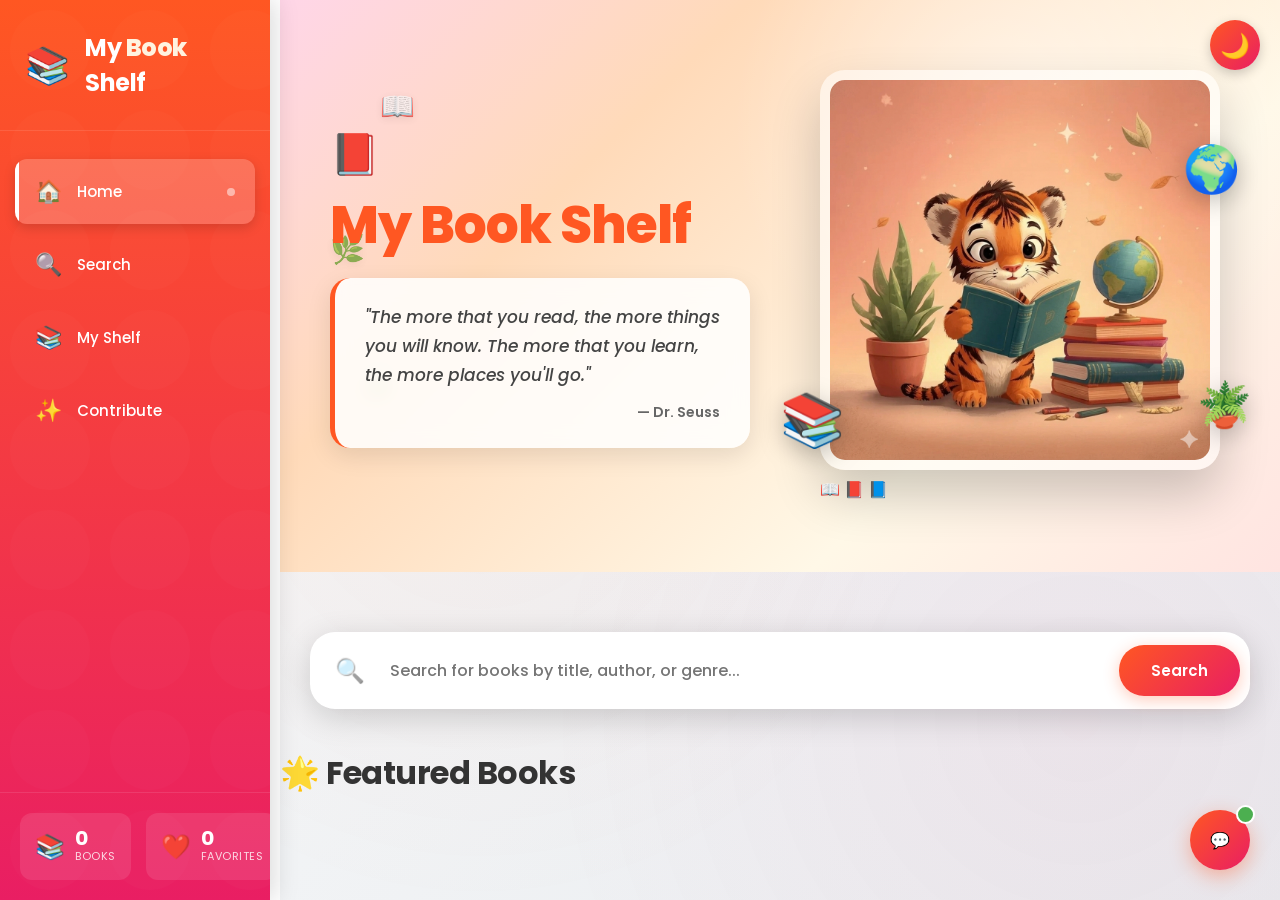
==== public/index.html @ 21d60a9b "Books" ====
<!DOCTYPE html>
<html lang="en">
<head>
    <meta charset="UTF-8">
    <meta name="viewport" content="width=device-width, initial-scale=1.0">
    <meta name="description" content="My Book Shelf - Explore diverse collection of books and digital resources">
    <meta name="theme-color" content="#ff5722">
    <title>My Book Shelf - Discover & Read Books</title>
    <link rel="stylesheet" href="\public\css\style.css">
    <link rel="preconnect" href="https://fonts.googleapis.com">
    <link rel="preconnect" href="https://fonts.gstatic.com" crossorigin>
    <link href="https://fonts.googleapis.com/css2?family=Poppins:wght@300;400;500;600;700;800&display=swap" rel="stylesheet">
</head>
<body>
    <!-- Sidebar -->
    <nav class="sidebar" id="sidebar" role="navigation" aria-label="Main navigation">
        <div class="sidebar-header">
            <div class="logo-container">
                <span class="logo-icon">📚</span>
                <h2>My <span>Book</span> Shelf</h2>
            </div>
        </div>
        
        <ul class="nav-menu">
            <li id="home-button" role="button" tabindex="0" class="nav-item">
                <span class="nav-icon">🏠</span>
                <span class="nav-text">Home</span>
                <span class="nav-indicator"></span>
            </li>
            <li id="Search" role="button" tabindex="0" class="nav-item">
                <span class="nav-icon">🔍</span>
                <span class="nav-text">Search</span>
                <span class="nav-indicator"></span>
            </li>
            <li id="My Shelf" role="button" tabindex="0" class="nav-item">
                <span class="nav-icon">📚</span>
                <span class="nav-text">My Shelf</span>
                <span class="nav-indicator"></span>
            </li>
            <li id="Contribute" role="button" tabindex="0" class="nav-item" onclick="window.location.href='contribute.html'">
                <span class="nav-icon">✨</span>
                <span class="nav-text">Contribute</span>
                <span class="nav-indicator"></span>
            </li>
        </ul>
        <div class="sidebar-footer">
            <div class="user-stats">
                <div class="stat-item">
                    <span class="stat-icon">📚</span>
                    <div>
                        <p class="stat-value" id="books-count">0</p>
                        <p class="stat-label">Books</p>
                    </div>
                </div>
                <div class="stat-item">
                    <span class="stat-icon">❤️</span>
                    <div>
                        <p class="stat-value" id="favorites-count">0</p>
                        <p class="stat-label">Favorites</p>
                    </div>
                </div>
            </div>
        </div>
    </nav>

    <!-- Main Content -->
    <main class="main-content">
        <!-- Hero Banner -->
        <section class="hero-banner">
            <!-- <div class="sparkle-particles">
                <span class="particle p1">✨</span>
                <span class="particle p2">⭐</span>
                <span class="particle p3">✨</span>
                <span class="particle p4">💫</span>
                <span class="particle p5">⭐</span>
                <span class="particle p6">✨</span>
                <span class="particle p7">💫</span>
                <span class="particle p8">✨</span>
            </div> -->
            <div class="floating-decor">
                <span class="float-icon book-float-1">📖</span>
                <span class="float-icon sparkle-1">✨</span>
                <span class="float-icon leaf-1">🍃</span>
                <span class="float-icon book-float-2">📚</span>
                <span class="float-icon sparkle-2">⭐</span>
                <span class="float-icon leaf-2">🌿</span>
            </div>
            <div class="hero-content">
                <div class="hero-icon">📕</div>
                <h1>My Book Shelf</h1>
                <div class="hero-quote-card">
                    <p class="hero-quote">"The more that you read, the more things you will know. The more that you learn, the more places you'll go."</p>
                    <p class="hero-author">— Dr. Seuss</p>
                </div>
            </div>
            <div class="hero-illustration">
                <div class="magical-archway">
                    <div class="archway-glow"></div>
                    <div class="tiger-container">
                        <img src="\img\tiger.jpg" alt="Cute tiger reading" class="tiger-mascot">
                        <div class="decoration-items">
                            <div class="book-stack">📚</div>
                            <div class="globe">🌍</div>
                            <div class="plant">🪴</div>
                        </div>
                        <div class="floating-books">
                            <span class="fb1">📖</span>
                            <span class="fb2">📕</span>
                            <span class="fb3">📘</span>
                        </div>
                    </div>
                </div>
            </div>
        </section>

        <!-- Header -->
        <header class="header">
            <div class="mobile-nav">
                <a href="index.html" class="mobile-nav-btn">🏠 Home</a>
                <a href="my-shelf.html" class="mobile-nav-btn">📚 My Shelf</a>
                <a href="contribute.html" class="mobile-nav-btn">✨ Contribute</a>
            </div>
            <div class="quote">
                <p>"Welcome to Read Me! Explore our diverse collection of books and digital resources, and enjoy a space dedicated to learning, research, and discovery. Happy reading!"</p>
                <span>- Walt Disney</span>
            </div>
        </header>

        <!-- Search Box -->
        <section class="search-box" role="search">
            <div class="search-container">
                <span class="search-icon">🔍</span>
                <input 
                    type="text" 
                    id="search-input" 
                    placeholder="Search for books by title, author, or genre..."
                    aria-label="Search for books"
                >
                <button id="search-button" aria-label="Search">
                    <span>Search</span>
                    <span class="btn-glow"></span>
                </button>
            </div>
        </section>

        <!-- Books Section -->
        <section class="book-section">
            <div class="section-header">
                <h3>🌟 Featured Books</h3>
                <div class="view-toggle">
                    <button class="view-btn active" data-view="grid" title="Grid View">
                        <span>☷️</span>
                    </button>
                    <button class="view-btn" data-view="list" title="List View">
                        <span>☰</span>
                    </button>
                </div>
            </div>
            <div class="books" id="book-container" role="list"></div>
        </section>
    </main>

    <!-- Chatbot Container -->
    <aside class="chatbot-container" id="chatbot-container" role="complementary" aria-label="Book recommendation chatbot">
        <div class="chatbot-header">
            <h4>📖 Book Bot</h4>
            <button id="close-chatbot" aria-label="Close chatbot">×</button>
        </div>
        <div class="chatbot-body" id="chatbot-body">
            <div class="chatbot-message bot">
                👋 Hello! Please select a genre to explore books:
            </div>
            <div id="genre-options" class="genre-options" role="list">
                <!-- Genre buttons dynamically added here -->
            </div>
        </div>
        <div class="chatbot-input-container">
            <input type="text" id="chatbot-input" placeholder="Ask me about books..." aria-label="Chat input">
            <button id="chatbot-send" aria-label="Send message">➤</button>
        </div>
    </aside>

    <!-- Chatbot Toggle Button -->
    <button id="chatbot-toggle" aria-label="Open book recommendation chatbot">💬</button>

    <!-- Dark Mode Toggle -->
    <button id="dark-mode-toggle" class="dark-mode-toggle" aria-label="Toggle dark mode">🌙</button>

    <!-- Quick Actions Menu -->
    <div class="quick-actions" id="quick-actions">
        <button class="quick-action-btn" id="filter-btn" title="Filter Books">
            <span>🔍</span>
        </button>
        <button class="quick-action-btn" id="view-favorites-btn" title="View Favorites">
            <span>❤️</span>
        </button>
        <button class="quick-action-btn" id="random-book-btn" title="Random Book">
            <span>🎲</span>
        </button>
    </div>

    <!-- Book Preview Modal -->
    <div class="modal" id="book-modal">
        <div class="modal-content">
            <button class="modal-close" id="modal-close">&times;</button>
            <div class="modal-body" id="modal-body">
                <!-- Book details will be inserted here -->
            </div>
        </div>
    </div>

    <!-- Book Reader Modal -->
    <div class="book-reader-modal" id="book-reader-modal">
        <div class="book-reader-container">
            <div class="book-reader-header">
                <div class="book-reader-title" id="reader-book-title">Book Reader</div>
                <button class="book-reader-close" id="reader-close">&times;</button>
            </div>
            <div class="book-reader-content" id="reader-content">
                <!-- Full book content will be loaded here -->
            </div>
        </div>
    </div>

    <!-- Filter Panel -->
    <div class="filter-panel" id="filter-panel">
        <div class="filter-header">
            <h3>Filter Books</h3>
            <button id="close-filter">&times;</button>
        </div>
        <div class="filter-content">
            <div class="filter-group">
                <label>Sort By:</label>
                <select id="sort-select">
                    <option value="relevance">Relevance</option>
                    <option value="newest">Newest</option>
                    <option value="title">Title (A-Z)</option>
                </select>
            </div>
            <div class="filter-group">
                <label>Language:</label>
                <select id="language-select">
                    <option value="">All Languages</option>
                    <option value="en">English</option>
                    <option value="es">Spanish</option>
                    <option value="fr">French</option>
                </select>
            </div>
            <button class="apply-filter-btn" id="apply-filter">Apply Filters</button>
        </div>
    </div>

    <script src="script.js"></script>
    <script>
    window.addEventListener('load', function() {
        var container = document.getElementById('book-container');
        if (!container) return;
        setTimeout(function() {
            if (container.children.length === 0 || container.querySelector('.skeleton')) {
                var books = [
                    { id: 's1', title: 'The Midnight Library', author: 'Matt Haig', img: 'https://covers.openlibrary.org/b/id/10909258-M.jpg', link: 'https://openlibrary.org/works/OL20652688W' },
                    { id: 's2', title: 'Atomic Habits', author: 'James Clear', img: 'https://covers.openlibrary.org/b/id/10527843-M.jpg', link: 'https://openlibrary.org/works/OL17930368W' },
                    { id: 's3', title: 'Sapiens', author: 'Yuval Noah Harari', img: 'https://covers.openlibrary.org/b/id/8739161-M.jpg', link: 'https://openlibrary.org/works/OL17335652W' },
                    { id: 's4', title: 'Dune', author: 'Frank Herbert', img: 'https://covers.openlibrary.org/b/id/8231856-M.jpg', link: 'https://openlibrary.org/works/OL818020W' },
                    { id: 's5', title: 'The Great Gatsby', author: 'F. Scott Fitzgerald', img: 'https://covers.openlibrary.org/b/id/7222246-M.jpg', link: 'https://openlibrary.org/works/OL468431W' },
                    { id: 's6', title: '1984', author: 'George Orwell', img: 'https://covers.openlibrary.org/b/id/8575708-M.jpg', link: 'https://openlibrary.org/works/OL1168007W' },
                    { id: 's7', title: 'To Kill a Mockingbird', author: 'Harper Lee', img: 'https://covers.openlibrary.org/b/id/8228691-M.jpg', link: 'https://openlibrary.org/works/OL450749W' },
                    { id: 's8', title: 'Pride and Prejudice', author: 'Jane Austen', img: 'https://covers.openlibrary.org/b/id/8235657-M.jpg', link: 'https://openlibrary.org/works/OL66554W' },
                    { id: 's9', title: 'The Alchemist', author: 'Paulo Coelho', img: 'https://covers.openlibrary.org/b/id/8479576-M.jpg', link: 'https://openlibrary.org/works/OL16328948W' },
                    { id: 's10', title: 'Harry Potter', author: 'J.K. Rowling', img: 'https://covers.openlibrary.org/b/id/10521270-M.jpg', link: 'https://openlibrary.org/works/OL82563W' },
                    { id: 's11', title: 'The Hobbit', author: 'J.R.R. Tolkien', img: 'https://covers.openlibrary.org/b/id/8406786-M.jpg', link: 'https://openlibrary.org/works/OL262758W' },
                    { id: 's12', title: 'Educated', author: 'Tara Westover', img: 'https://covers.openlibrary.org/b/id/9256188-M.jpg', link: 'https://openlibrary.org/works/OL17756329W' },
                    { id: 's13', title: 'Brave New World', author: 'Aldous Huxley', img: 'https://covers.openlibrary.org/b/id/8406782-M.jpg', link: 'https://openlibrary.org/works/OL81350W' },
                    { id: 's14', title: 'The Da Vinci Code', author: 'Dan Brown', img: 'https://covers.openlibrary.org/b/id/8406784-M.jpg', link: 'https://openlibrary.org/works/OL16328949W' },
                    { id: 's15', title: 'Rich Dad Poor Dad', author: 'Robert Kiyosaki', img: 'https://covers.openlibrary.org/b/id/8739085-M.jpg', link: 'https://openlibrary.org/works/OL81624W' },
                    { id: 's16', title: 'Sherlock Holmes', author: 'Arthur Conan Doyle', img: 'https://covers.openlibrary.org/b/id/8231991-M.jpg', link: 'https://openlibrary.org/works/OL262759W' }
                ];
                container.innerHTML = '';
                books.forEach(function(book) {
                    var div = document.createElement('div');
                    div.className = 'book-item';
                    div.innerHTML = '<button class="favorite-btn" onclick="handleFavorite(\'' + book.id + '\', this, event)">🤍</button>' +
                        '<img src="' + book.img + '" alt="' + book.title + '" loading="lazy" onerror="this.src=\'https://via.placeholder.com/150x200?text=No+Cover\'">' +
                        '<p>' + book.title + '</p>' +
                        '<p class="book-author-small">' + book.author + '</p>' +
                        '<div class="book-actions">' +
                        '<button class="read-btn" onclick="window.open(\'' + book.link + '\',\'_blank\')">Read Now</button>' +
                        '<button class="add-shelf-btn" onclick="addToShelf(\'' + book.id + '\',\'' + book.title + '\',\'' + book.author + '\',\'' + book.img + '\',this,event)">+ Add to Shelf</button>' +
                        '</div>';
                    container.appendChild(div);
                });
            }
        }, 3000);
    });
    </script>
</body>
</html>
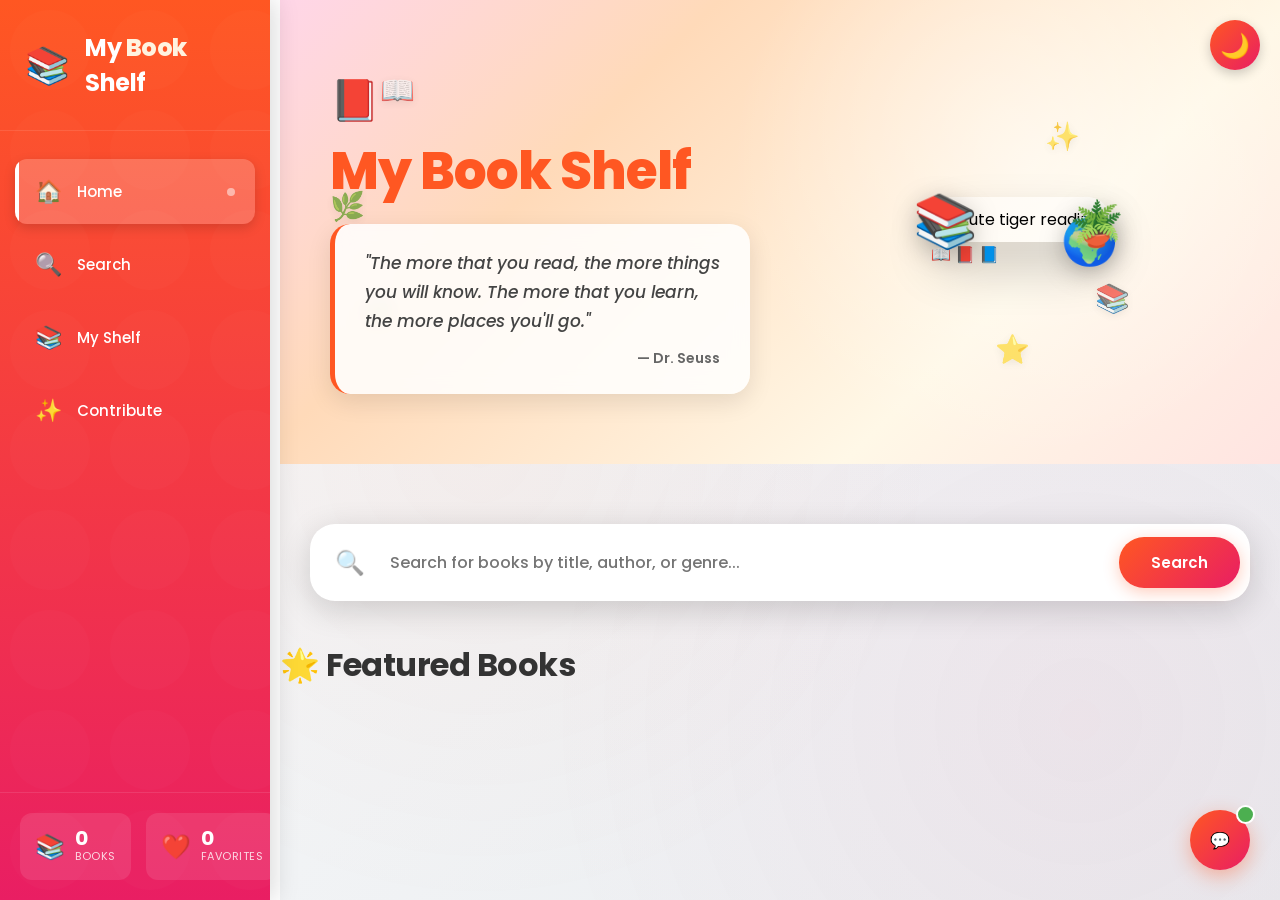
==== commit 1a2a2a44: "full-final" ====
--- a/public/index.html
+++ b/public/index.html
@@ -6,7 +6,7 @@
     <meta name="description" content="My Book Shelf - Explore diverse collection of books and digital resources">
     <meta name="theme-color" content="#ff5722">
     <title>My Book Shelf - Discover & Read Books</title>
-    <link rel="stylesheet" href="\public\css\style.css">
+    <link rel="stylesheet" href="css\style.css">
     <link rel="preconnect" href="https://fonts.googleapis.com">
     <link rel="preconnect" href="https://fonts.gstatic.com" crossorigin>
     <link href="https://fonts.googleapis.com/css2?family=Poppins:wght@300;400;500;600;700;800&display=swap" rel="stylesheet">
@@ -97,7 +97,7 @@
                 <div class="magical-archway">
                     <div class="archway-glow"></div>
                     <div class="tiger-container">
-                        <img src="\img\tiger.jpg" alt="Cute tiger reading" class="tiger-mascot">
+                        <img src="img\tiger.jpg" alt="Cute tiger reading" class="tiger-mascot">
                         <div class="decoration-items">
                             <div class="book-stack">📚</div>
                             <div class="globe">🌍</div>
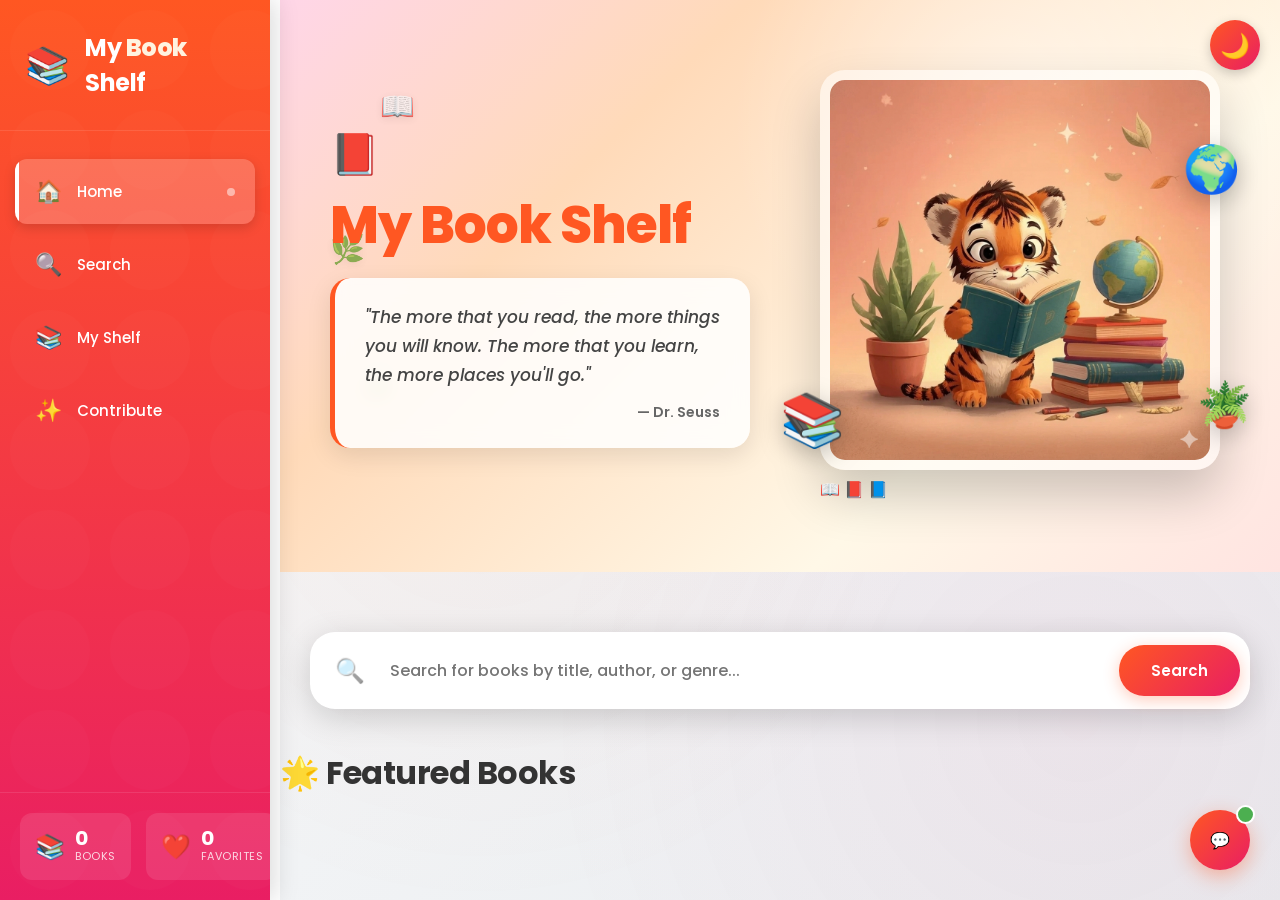
==== commit b06236b1: "new" ====
--- a/public/index.html
+++ b/public/index.html
@@ -97,7 +97,7 @@
                 <div class="magical-archway">
                     <div class="archway-glow"></div>
                     <div class="tiger-container">
-                        <img src="img\tiger.jpg" alt="Cute tiger reading" class="tiger-mascot">
+                        <img src="/img/tiger.jpg" alt="Cute tiger reading" class="tiger-mascot">
                         <div class="decoration-items">
                             <div class="book-stack">📚</div>
                             <div class="globe">🌍</div>
